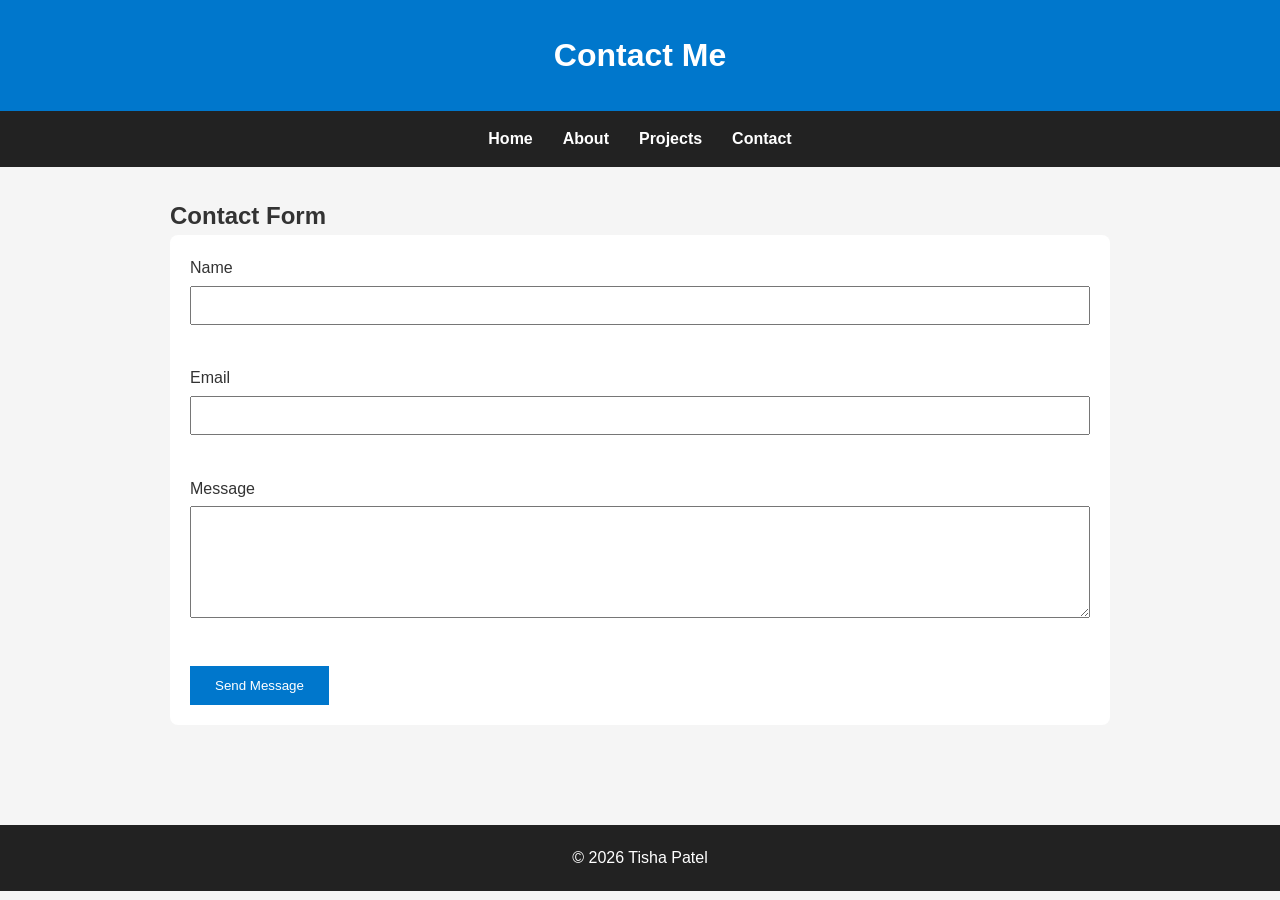
==== contact.html @ 462e8351 "portfolio" ====
<!DOCTYPE html>
<html lang="en">
<head>

<meta charset="UTF-8">

<meta name="viewport" content="width=device-width, initial-scale=1.0">

<meta name="description" content="Contact Page">

<title>Contact</title>

<link rel="stylesheet" href="css/style.css">

</head>

<body>

<header>

<h1>Contact Me</h1>

</header>

<nav aria-label="Main Navigation">

<ul>

<li><a href="index.html">Home</a></li>
<li><a href="about.html">About</a></li>
<li><a href="projects.html">Projects</a></li>
<li><a href="contact.html">Contact</a></li>

</ul>

</nav>

<main>

<section>

<h2>Contact Form</h2>

<form>

<label for="name">Name</label><br>
<input type="text" id="name" name="name" required aria-label="Name"><br><br>

<label for="email">Email</label><br>
<input type="email" id="email" name="email" required aria-label="Email"><br><br>

<label for="message">Message</label><br>
<textarea id="message" rows="6" required aria-label="Message"></textarea><br><br>

<button type="submit">Send Message</button>

</form>

</section>

</main>

<footer>

<p>&copy; 2026 Tisha Patel</p>

</footer>

</body>

</html>
---- css/style.css ----
*{
margin:0;
padding:0;
box-sizing:border-box;
}

body{
font-family:Arial,Helvetica,sans-serif;
line-height:1.6;
background:#f5f5f5;
color:#333;
}

header{
background:#0077cc;
color:white;
text-align:center;
padding:30px;
}

nav{
background:#222;
padding:15px;
}

nav ul{
display:flex;
justify-content:center;
list-style:none;
gap:30px;
}

nav a{
color:white;
text-decoration:none;
font-weight:bold;
}

nav a:hover,
nav a:focus{
color:yellow;
}

main{
max-width:1000px;
margin:auto;
padding:30px;
}

section{
margin-bottom:30px;
}

article{
background:white;
padding:20px;
border-radius:8px;
box-shadow:0 2px 8px rgba(0,0,0,.1);
}

form{
background:white;
padding:20px;
border-radius:8px;
}

input,
textarea{
width:100%;
padding:10px;
margin-top:5px;
margin-bottom:15px;
}

button{
padding:12px 25px;
background:#0077cc;
color:white;
border:none;
cursor:pointer;
}

button:hover{
background:#005fa3;
}

footer{
background:#222;
color:white;
text-align:center;
padding:20px;
margin-top:40px;
}

:focus{
outline:3px solid orange;
outline-offset:3px;
}
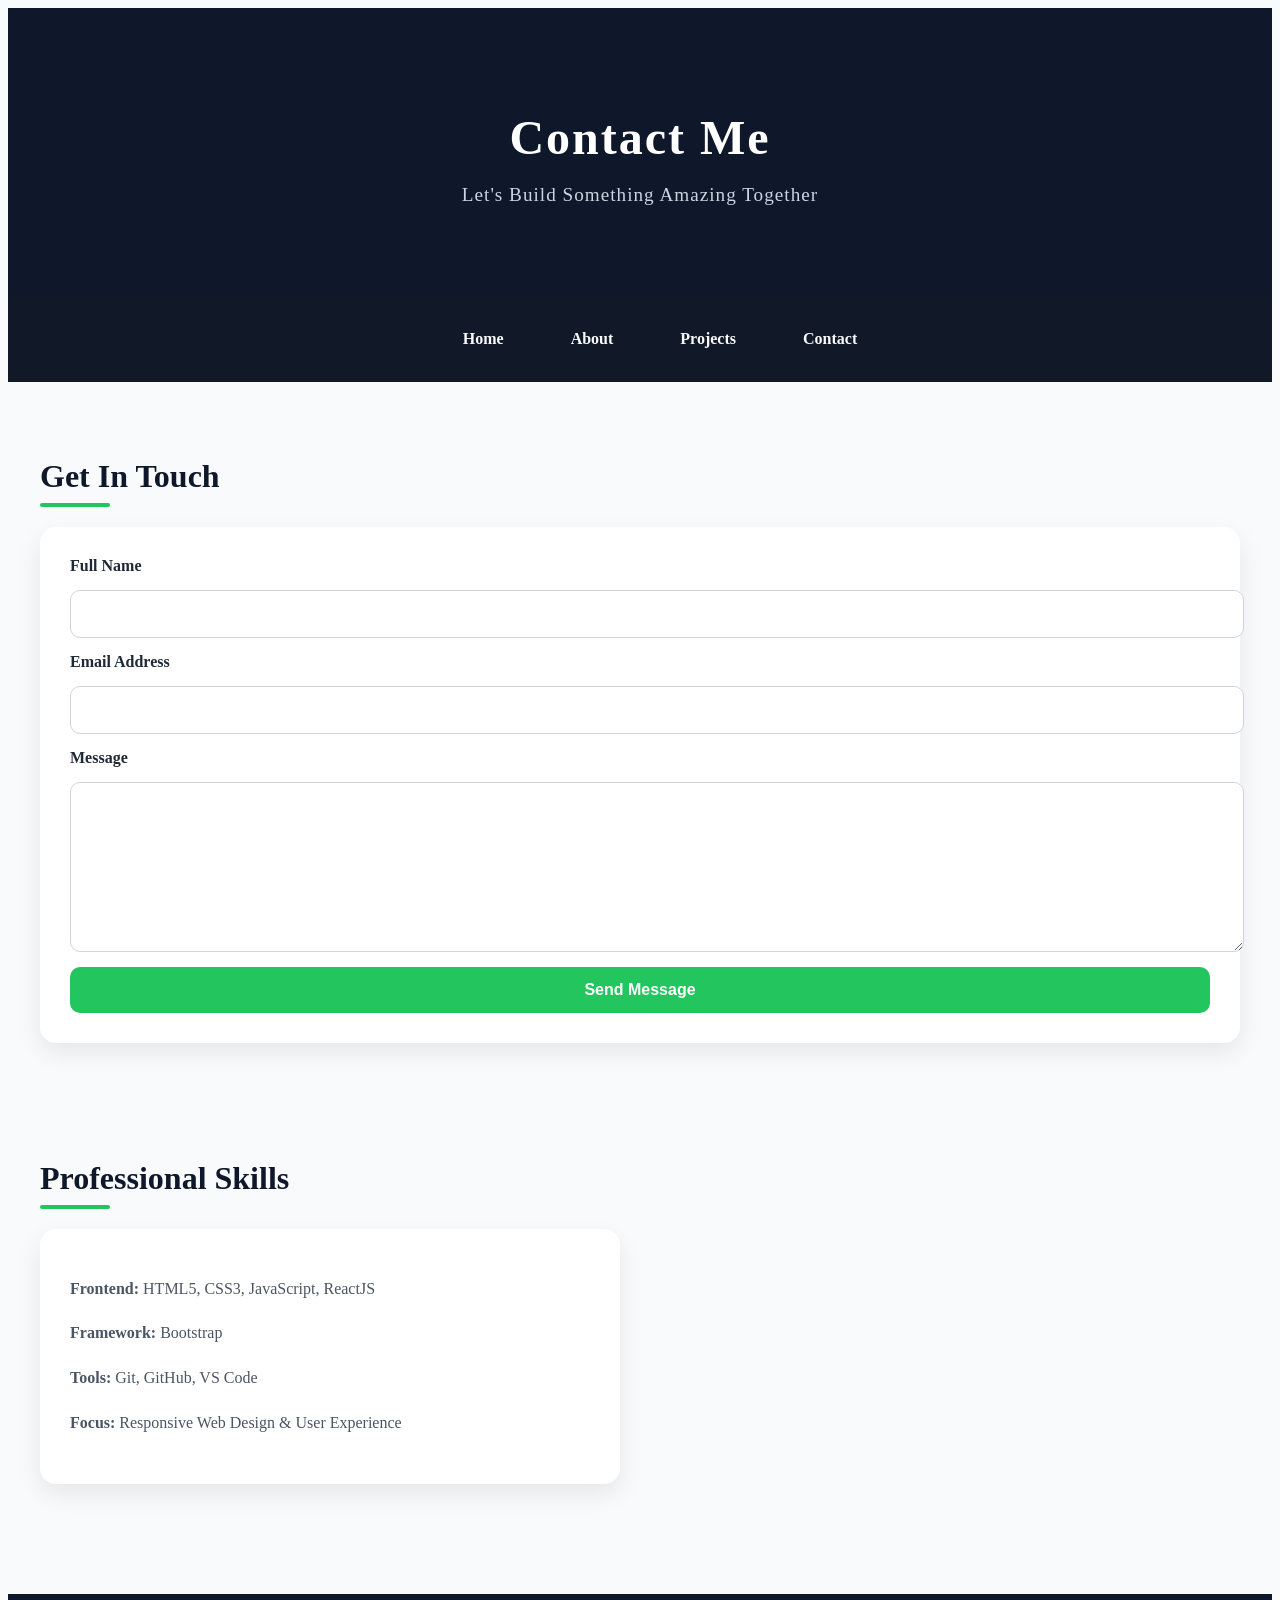
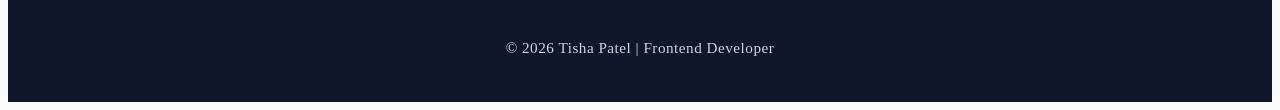
==== commit afde66a6: "portfolio" ====
--- a/contact.html
+++ b/contact.html
@@ -1,56 +1,48 @@
 <!DOCTYPE html>
 <html lang="en">
 <head>
+    <meta charset="UTF-8">
+    <meta name="viewport" content="width=device-width, initial-scale=1.0">
 
-<meta charset="UTF-8">
+    <title>Contact | Tisha Patel</title>
 
-<meta name="viewport" content="width=device-width, initial-scale=1.0">
+    <meta name="description" content="Contact Tisha Patel - Frontend Developer">
 
-<meta name="description" content="Contact Page">
-
-<title>Contact</title>
-
-<link rel="stylesheet" href="css/style.css">
-
+    <link rel="stylesheet" href="css/style.css">
 </head>
 
 <body>
 
 <header>
-
-<h1>Contact Me</h1>
-
+    <h1>Contact Me</h1>
+    <p>Let's Build Something Amazing Together</p>
 </header>
 
 <nav aria-label="Main Navigation">
-
-<ul>
-
-<li><a href="index.html">Home</a></li>
-<li><a href="about.html">About</a></li>
-<li><a href="projects.html">Projects</a></li>
-<li><a href="contact.html">Contact</a></li>
-
-</ul>
-
+    <ul>
+        <li><a href="index.html">Home</a></li>
+        <li><a href="about.html">About</a></li>
+        <li><a href="projects.html">Projects</a></li>
+        <li><a href="contact.html">Contact</a></li>
+    </ul>
 </nav>
 
 <main>
 
 <section>
 
-<h2>Contact Form</h2>
+<h2>Get In Touch</h2>
 
 <form>
 
-<label for="name">Name</label><br>
-<input type="text" id="name" name="name" required aria-label="Name"><br><br>
+<label for="name">Full Name</label>
+<input type="text" id="name" name="name" required>
 
-<label for="email">Email</label><br>
-<input type="email" id="email" name="email" required aria-label="Email"><br><br>
+<label for="email">Email Address</label>
+<input type="email" id="email" name="email" required>
 
-<label for="message">Message</label><br>
-<textarea id="message" rows="6" required aria-label="Message"></textarea><br><br>
+<label for="message">Message</label>
+<textarea id="message" name="message" rows="6" required></textarea>
 
 <button type="submit">Send Message</button>
 
@@ -58,14 +50,29 @@
 
 </section>
 
+<section>
+
+<h2>Professional Skills</h2>
+
+<article>
+
+<p><strong>Frontend:</strong> HTML5, CSS3, JavaScript, ReactJS</p>
+
+<p><strong>Framework:</strong> Bootstrap</p>
+
+<p><strong>Tools:</strong> Git, GitHub, VS Code</p>
+
+<p><strong>Focus:</strong> Responsive Web Design & User Experience</p>
+
+</article>
+
+</section>
+
 </main>
 
 <footer>
-
-<p>&copy; 2026 Tisha Patel</p>
-
+<p>© 2026 Tisha Patel | Frontend Developer</p>
 </footer>
 
 </body>
-
 </html>
--- a/css/style.css
+++ b/css/style.css
@@ -1,98 +1,316 @@
-*{
-margin:0;
-padding:0;
-box-sizing:border-box;
-}
-
-body{
-font-family:Arial,Helvetica,sans-serif;
-line-height:1.6;
-background:#f5f5f5;
-color:#333;
-}
-
-header{
-background:#0077cc;
-color:white;
-text-align:center;
-padding:30px;
-}
-
-nav{
-background:#222;
-padding:15px;
-}
-
-nav ul{
-display:flex;
-justify-content:center;
-list-style:none;
-gap:30px;
-}
-
-nav a{
-color:white;
-text-decoration:none;
-font-weight:bold;
-}
-
-nav a:hover,
-nav a:focus{
-color:yellow;
-}
-
-main{
-max-width:1000px;
-margin:auto;
-padding:30px;
-}
-
-section{
-margin-bottom:30px;
-}
-
-article{
-background:white;
-padding:20px;
-border-radius:8px;
-box-shadow:0 2px 8px rgba(0,0,0,.1);
-}
-
-form{
-background:white;
-padding:20px;
-border-radius:8px;
+/* ==========================
+   HEADER
+========================== */
+
+header {
+    background: linear-gradient(135deg, #0f172a, #1e293b);
+    color: #ffffff;
+    text-align: center;
+    padding: 70px 20px;
+}
+
+header h1 {
+    font-size: 3rem;
+    font-weight: 700;
+    letter-spacing: 2px;
+    margin-bottom: 10px;
+}
+
+header p {
+    font-size: 1.2rem;
+    color: #cbd5e1;
+    letter-spacing: 1px;
+}
+/* ==========================
+   NAVIGATION
+========================== */
+
+nav {
+    background: #111827;
+    padding: 18px 30px;
+    position: sticky;
+    top: 0;
+    z-index: 1000;
+}
+
+nav ul {
+    display: flex;
+    justify-content: center;
+    align-items: center;
+    gap: 35px;
+    list-style: none;
+    flex-wrap: wrap;
+}
+
+nav ul li a {
+    color: #f8fafc;
+    text-decoration: none;
+    font-size: 1rem;
+    font-weight: 600;
+    padding: 10px 16px;
+    border-radius: 8px;
+    transition: all 0.3s ease;
+}
+
+nav ul li a:hover,
+nav ul li a:focus {
+    background: #22c55e;
+    color: #ffffff;
+}
+/* ==========================
+   MAIN CONTENT
+========================== */
+
+main {
+    max-width: 1200px;
+    margin: 50px auto;
+    padding: 0 20px;
+}
+
+section {
+    margin-bottom: 50px;
+}
+
+section h2 {
+    font-size: 2rem;
+    color: #0f172a;
+    margin-bottom: 20px;
+    position: relative;
+}
+
+section h2::after {
+    content: "";
+    display: block;
+    width: 70px;
+    height: 4px;
+    background: #22c55e;
+    margin-top: 8px;
+    border-radius: 10px;
+}
+
+/* ==========================
+   CARD DESIGN
+========================== */
+
+article,
+form {
+    background: #ffffff;
+    border-radius: 16px;
+    padding: 30px;
+    box-shadow: 0 10px 25px rgba(0, 0, 0, 0.08);
+    transition: transform 0.3s ease, box-shadow 0.3s ease;
+}
+
+article:hover,
+form:hover {
+    transform: translateY(-8px);
+    box-shadow: 0 16px 35px rgba(0, 0, 0, 0.15);
+}
+
+article h3 {
+    color: #111827;
+    margin-bottom: 12px;
+}
+
+article p {
+    color: #4b5563;
+    line-height: 1.8;
+}
+/* ==========================
+   FORM
+========================== */
+
+form {
+    display: flex;
+    flex-direction: column;
+    gap: 15px;
+}
+
+label {
+    font-weight: 600;
+    color: #1f2937;
 }
 
 input,
-textarea{
-width:100%;
-padding:10px;
-margin-top:5px;
-margin-bottom:15px;
-}
-
-button{
-padding:12px 25px;
-background:#0077cc;
-color:white;
-border:none;
-cursor:pointer;
-}
-
-button:hover{
-background:#005fa3;
-}
-
-footer{
-background:#222;
-color:white;
-text-align:center;
-padding:20px;
-margin-top:40px;
-}
-
-:focus{
-outline:3px solid orange;
-outline-offset:3px;
+textarea {
+    width: 100%;
+    padding: 14px 16px;
+    border: 1px solid #d1d5db;
+    border-radius: 10px;
+    font-size: 1rem;
+    outline: none;
+    transition: all 0.3s ease;
+}
+
+input:focus,
+textarea:focus {
+    border-color: #22c55e;
+    box-shadow: 0 0 10px rgba(34, 197, 94, 0.25);
+}
+
+textarea {
+    resize: vertical;
+    min-height: 140px;
+}
+
+/* ==========================
+   BUTTON
+========================== */
+
+button {
+    background: linear-gradient(135deg, #22c55e, #16a34a);
+    color: #fff;
+    border: none;
+    padding: 14px 28px;
+    border-radius: 10px;
+    font-size: 1rem;
+    font-weight: 600;
+    cursor: pointer;
+    transition: all 0.3s ease;
+}
+
+button:hover {
+    transform: translateY(-3px);
+    box-shadow: 0 10px 20px rgba(34, 197, 94, 0.3);
+}
+/* ==========================
+   FOOTER
+========================== */
+
+footer {
+    background: #0f172a;
+    color: #cbd5e1;
+    text-align: center;
+    padding: 30px 20px;
+    margin-top: 60px;
+}
+
+footer p {
+    font-size: 0.95rem;
+    letter-spacing: 0.5px;
+}
+/* ==========================
+   RESPONSIVE DESIGN
+========================== */
+
+@media (max-width: 768px) {
+
+    header {
+        padding: 50px 20px;
+    }
+
+    header h1 {
+        font-size: 2.2rem;
+    }
+
+    header p {
+        font-size: 1rem;
+    }
+
+    nav ul {
+        flex-direction: column;
+        gap: 15px;
+    }
+
+    main {
+        margin: 30px auto;
+        padding: 0 15px;
+    }
+
+    article,
+    form {
+        padding: 20px;
+    }
+
+    section h2 {
+        font-size: 1.6rem;
+    }
+
+    button {
+        width: 100%;
+    }
+}
+/* ==========================
+   CSS GRID
+========================== */
+
+main {
+    display: grid;
+    grid-template-columns: 1fr;
+    gap: 40px;
+}
+
+@media (min-width: 992px) {
+    main {
+        grid-template-columns: repeat(2, 1fr);
+        align-items: start;
+    }
+
+    section:first-child {
+        grid-column: 1 / -1;
+    }
+}
+/* ==========================
+   CSS VARIABLES
+========================== */
+
+:root {
+    --primary-color: #22c55e;
+    --secondary-color: #0f172a;
+    --background-color: #f8fafc;
+    --card-color: #ffffff;
+    --text-color: #1f2937;
+    --light-text: #64748b;
+}
+
+body {
+    background: var(--background-color);
+    color: var(--text-color);
+}
+
+article,
+form {
+    background: var(--card-color);
+}
+
+header,
+footer {
+    background: var(--secondary-color);
+}
+
+button {
+    background: var(--primary-color);
+}
+/* ==========================
+   FINAL POLISH
+========================== */
+
+html {
+    scroll-behavior: smooth;
+}
+
+* {
+    transition: all 0.3s ease;
+}
+
+article:hover {
+    transform: translateY(-10px);
+}
+
+nav ul li a:hover {
+    transform: translateY(-2px);
+}
+
+button:active {
+    transform: scale(0.98);
+}
+
+img {
+    max-width: 100%;
+    display: block;
+}
+
+::selection {
+    background: #22c55e;
+    color: #ffffff;
 }
